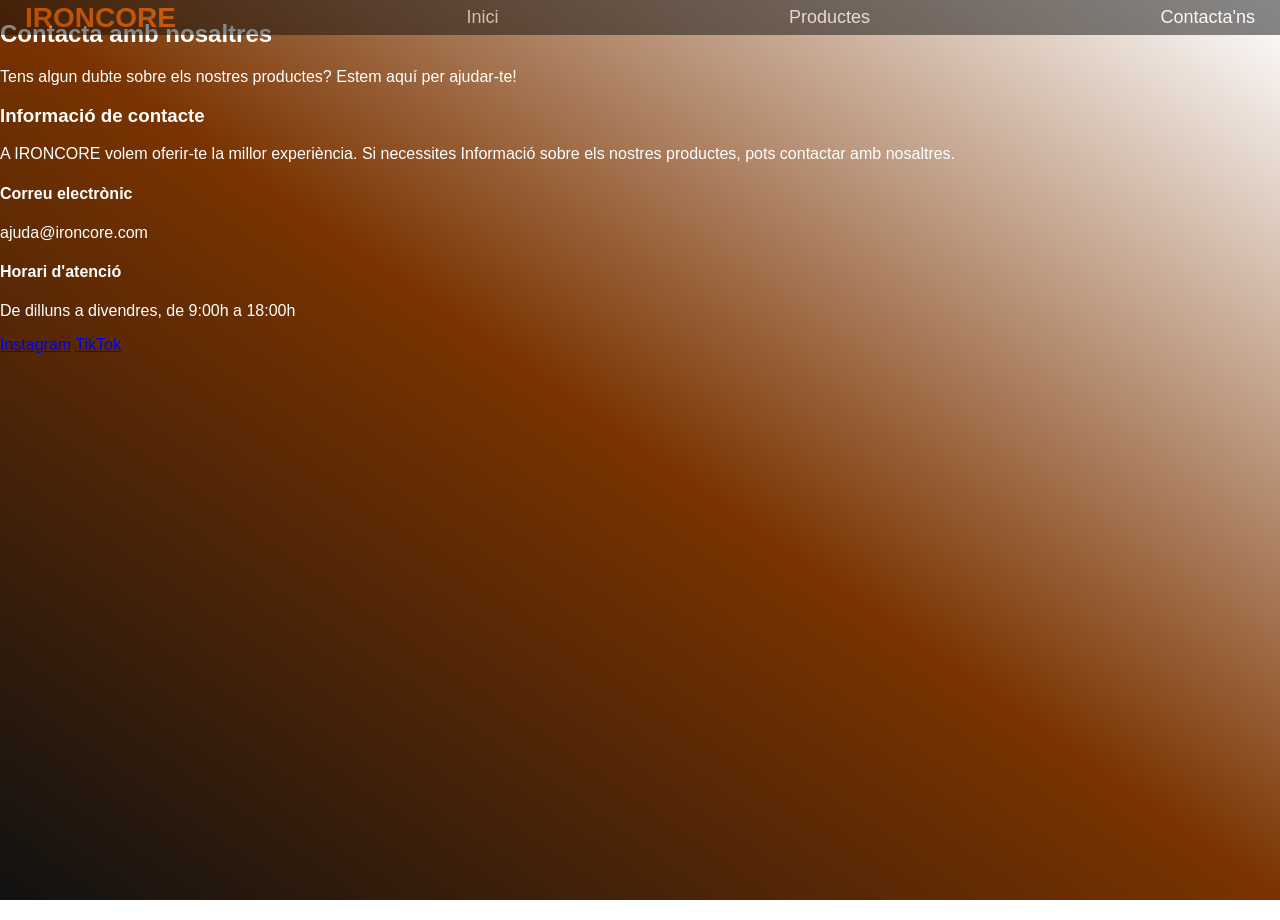
==== contacte.html @ b678341b "actualització de les xarxes" ====
<!DOCTYPE html>
<html lang="ca">
<head>
    <link rel="stylesheet" href = "global.css">    
    <meta charset="UTF-8">
    <meta name="viewport" content="width=device-width, initial-scale=1, maximum-scale=1, user-scalable=no">

    <title>IRONCORE | Contacte</title>
</head>
<body>
<nav class="capçalera"> 
    <h1 class="logo">IRONCORE</h1>
    <a href="index.html"> Inici</a> 
    <a href="productes.html"> Productes</a> 
    <a href="contacte.html"> Contacta'ns</a>
</nav>

<main class="pagina-contacte">
    <h2> Contacta amb nosaltres</h2>

    <p class="intro-contacte">
        Tens algun dubte sobre els nostres productes?
        Estem aquí per ajudar-te!
    </p>

    <section class="targeta-contacte">
        <h3>Informació de contacte</h3>
        <p> A IRONCORE volem oferir-te la millor experiència.
            Si necessites Informació sobre els nostres productes,
            pots contactar amb nosaltres.
        </p>

        <div class="dada-contacte">
            <h4>Correu electrònic</h4>
            <p>ajuda@ironcore.com</p>
        </div>

        <div class="dada-contacte">
            <h4>Horari d'atenció</h4>
            <p>De dilluns a divendres, de 9:00h a 18:00h</p>
        </div>

        <div class="dada-contacte">
            <div class="xarxes-socials">
                    <a href="https://www.instagram.com/"
                        target="_blank" rel="noopener noreferrer">Instagram</a>

                    <a href="https://www.tiktok.com/"
                        target="_blank" rel="noopener noreferrer">TikTok</a>
            </div>
        </div>
            
    </section>
</main>

    
</body>
</html>
---- global.css ----
/* Estils generals */
html{
    min-height: 100%;
}

body{
    margin: 0;
    min-height: 100vh;
    background: linear-gradient(35deg, #111111,#7a3300 , #ffffff);
    background-attachment: fixed;
    font-family:Arial, Helvetica, sans-serif;
    color: rgb(255, 255, 255)
}


/* Secció principal */
.principal{
    min-height: 650px;
    display: flex;
    flex-direction: column;
    justify-content: center;
    align-items: center;
    text-align: center;
    padding: 80px 30px 40px;
    box-sizing: border-box;
    background-image: linear-gardient(
        rgba(0,0,0,0.55),
        rgba(0,0,0,0.75)
    ), url("img/gimnasio.jpeg");

    background-size: cover;
    background-position: center;
    padding: 40px 20px;
}

.contingut-principal {
    display: flex;
    flex-direction: column;
    align-items: center;
    gap: 20px;
    max-width: 1000px;
}

.contingut-principal h2 {
    font-size: 48px;
    color: #ff6b00;
    margin-bottom: 0px;
}

.contingut-principal img {
    width: 100%;
    max-width: 750px;
    height: auto;
    border-radius: 8px;
}

.contingut-principal p {
    font-size: 18px;
    margin: 0;
    color: white;
}

.boto{
    margin-top: 10px;
}

/* Botó de productes */

.boto {
    display: inline-block;
    background-color: #ff6b00;
    color: white;
    text-decoration: none;
    padding: 14px 24px;
    font-weight: bold;
    border-radius: 5px;
}
.boto:hover {
    background-color: #e65f00;
}

/* Presentació de la marca */

.text-presentacio {
    color: white;
    font-size: 18px;
    line-height: 1.7;
    text-align: center;
    padding: 60px 20px;
    max-width: 800px;
    margin: 0 auto 40px;
    box-sizing: border-box;
}

.text-presentacio h2 {
    font-size: 32px;
    color: #ff6b00;
    margin-bottom: 20px;
}

.text-presentacio p {
    color: #cccccc;
    font-size: 18px;
    line-height: 1.7;
}

.capçalera{
    opacity: 0.5;
    backdrop-filter: rgba (0,0,0,0.45);
    position: fixed;
    top: 0;
    height: 35px;
    z-index:1000;
}
.capçalera{
   display: flex;
    justify-content: space-between;
    align-items: center;
    background-color: #111111;
    padding: 15px 25px;
    box-sizing: border-box;
    width: 100%;
    gap: 15px;
}
.capçalera a {
    color: rgb(255, 255, 255);
    text-decoration: none;
    margin-left: 25px;
    font-size: 18px;
}
.capçalera a:hover {
    color: #ff6b00; 
}


.logo{
    color: #ff6b00;
    font-size: 28px;
    margin: 0;
}

/* Valors de la marca */
.valors{
    display: flex;
    justify-content: center;
    gap: 25px;
}

.valor{
    flex: 1;
    background-color: rgba(17, 17, 17, 0.65);
    padding: 25px;
    border-radius: 10px;
    box-sizing: border-box;
}
.valor h3{
    color: #ff6b00;
    font-size: 23px;
}
.valor p{
    color: white;
    line-height: 1.6;
}

/* Pàgina de productes */
.pagina-productes {
    padding: 100px 30px 60px;
    text-align: center;
}

.pagina-productes > h2{
    color:#ff6b00;
    font-size: 36px;
}

.intro-productes{
    color:white;
    font-size: 18px;
    margin-bottom: 40px;
}

/* Catàleg */
.cataleg{
    display: grid;
    grid-template-columns: repeat(3, minmax(0, 1fr));
    gap: 25px;
    max-width: 1100px;
    margin:0 auto;
}

.producte{
    background-color: rgba(17,17,17,0.8);
    border-radius: 10px;
    padding: 20px;
    box-sizing: border-box;
}

.producte img {
    width: 100%;
    height: 200px;
    object-fit: contain;
    border-radius: 6px;
}
.producte h3{
    color: white;
    font-size: 20px;
}

.producte p {
    color: #dddddd;
    line-height: 1.5;
}
.producte .preu{
    color: #ff6b00;
    font-size: 22px;
    font-weight: bold;
}
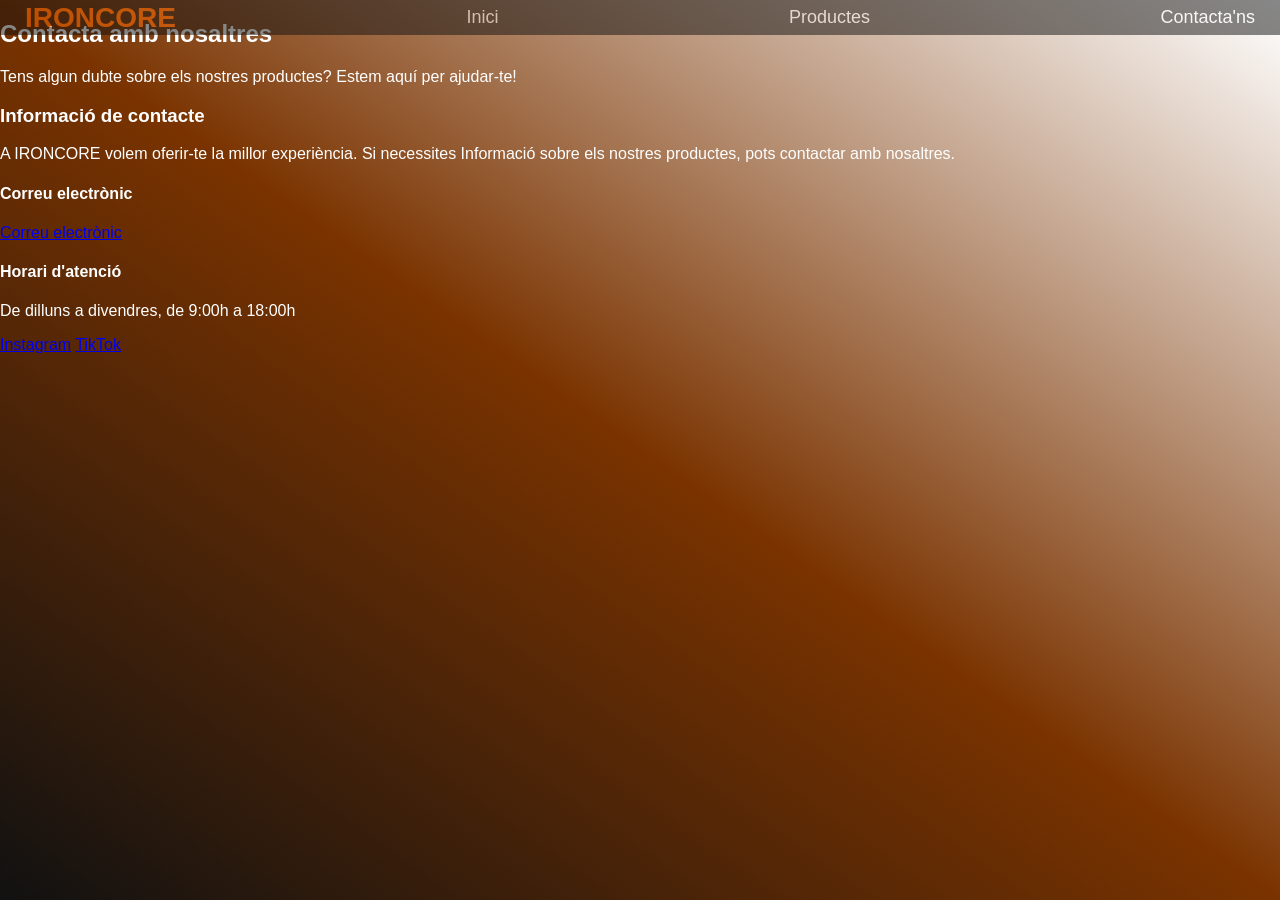
==== commit 5674d677: "correu amb link" ====
--- a/contacte.html
+++ b/contacte.html
@@ -32,7 +32,7 @@
 
         <div class="dada-contacte">
             <h4>Correu electrònic</h4>
-            <p>ajuda@ironcore.com</p>
+            <a href="mailto: ajuda@ironcore.com"> Correu electrònic </a>
         </div>
 
         <div class="dada-contacte">
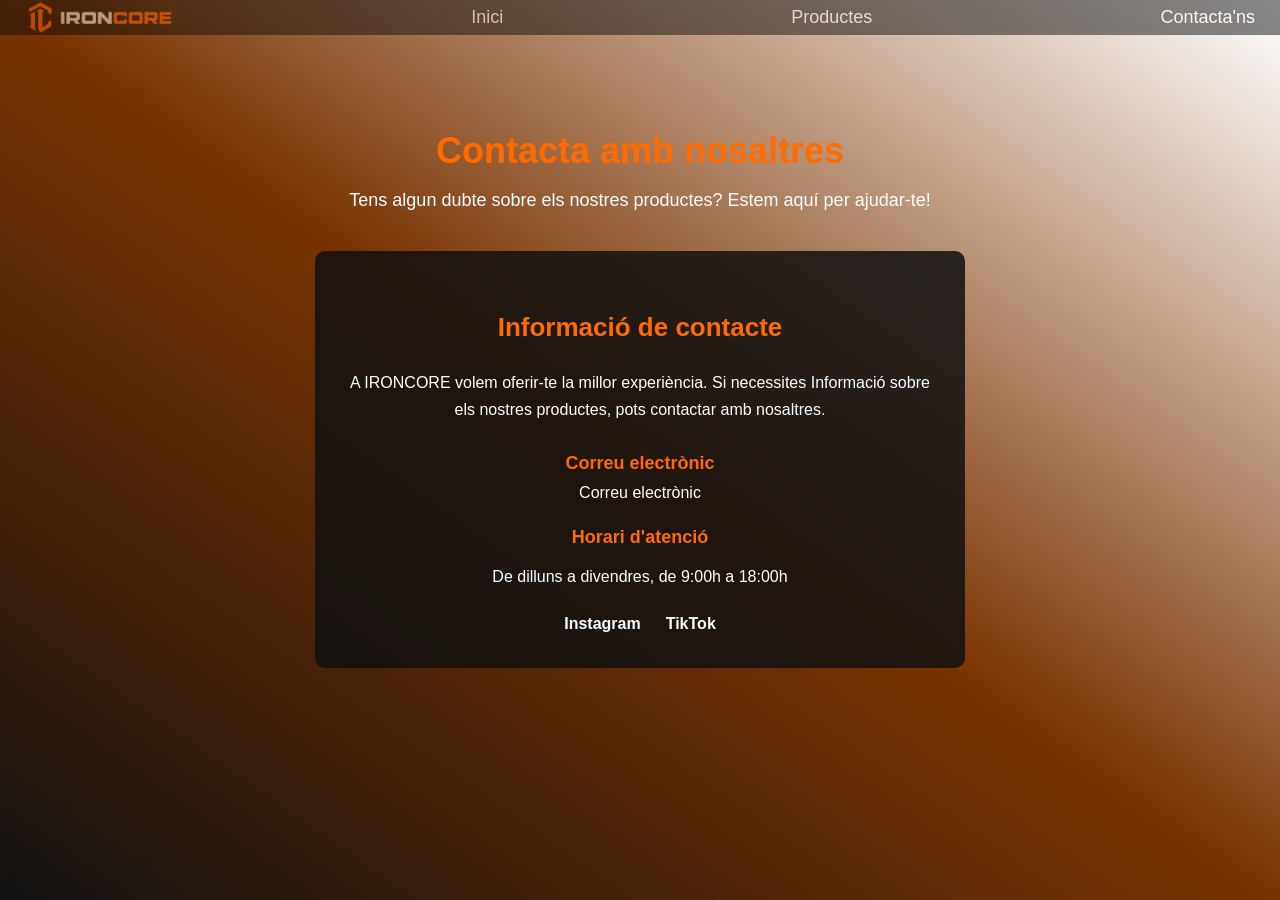
==== commit d285c5a8: "actualitzacio" ====
--- a/contacte.html
+++ b/contacte.html
@@ -9,7 +9,9 @@
 </head>
 <body>
 <nav class="capçalera"> 
-    <h1 class="logo">IRONCORE</h1>
+   <h1 class="logo">
+    <img src="imatges/ironcore_logo.png" alt="IRONCORE">
+</h1>
     <a href="index.html"> Inici</a> 
     <a href="productes.html"> Productes</a> 
     <a href="contacte.html"> Contacta'ns</a>
--- a/global.css
+++ b/global.css
@@ -133,10 +133,12 @@
 }
 
 
-.logo{
-    color: #ff6b00;
-    font-size: 28px;
-    margin: 0;
+.logo img {
+    width: 150px;
+    height: 220px;
+    object-fit: contain;
+    vertical-align: middle;
+    margin-right: 8px;
 }
 
 /* Valors de la marca */
@@ -214,4 +216,81 @@
     color: #ff6b00;
     font-size: 22px;
     font-weight: bold;
+}
+/* Pàgina de contacte */
+.pagina-contacte{
+    padding: 100px 30px 60px;
+    text-align: center;
+    box-sizing: border-box;
+}
+
+.pagina-contacte > h2 {
+    color: #ff6b00;
+    font-size: 36px;
+    margin-bottom: 15px;
+}
+
+.intro-contacte{
+    color:white;
+    font-size: 18px;
+    margin-bottom: 40px;
+}
+/* Targeta de contacte */
+.targeta-contacte{
+    max-width: 650px;
+    margin: 0 auto;
+    padding: 35px;
+    box-sizing: border-box;
+    background-color: rgba(17,17,17,0.85);
+    border-radius: 10px;
+}
+
+.targeta-contacte h3 {
+    color: #ff6b00;
+    font-size: 26px;
+}
+.targeta-contacte > p {
+    color: white;
+    line-height: 1.7;
+    margin-bottom: 30px;
+}
+
+.dada-contacte{
+    margin-top: 25px;
+}
+.dada-contacte h4{
+    color: #ff6b00;
+    font-size: 18px;
+    margin-bottom: 10px;
+}
+
+.dada-contacte a {
+     color: white;
+    text-decoration: none;
+}
+
+.dada-contacte a:hover {
+    color: #ff6b00;
+
+}
+
+.dada-contacte p {
+    color: white;
+    line-height: 1.6;
+}
+/* Xarxes socials */
+.xarxes-socials {
+    display: flex;
+    justify-content: center;
+    gap: 25px;
+}
+
+.xarxes-socials a {
+    color: white;
+    text-decoration: none;
+    font-weight: bold;
+}
+
+.xarxes-socials a:hover {
+    color: #ff6b00;
 }
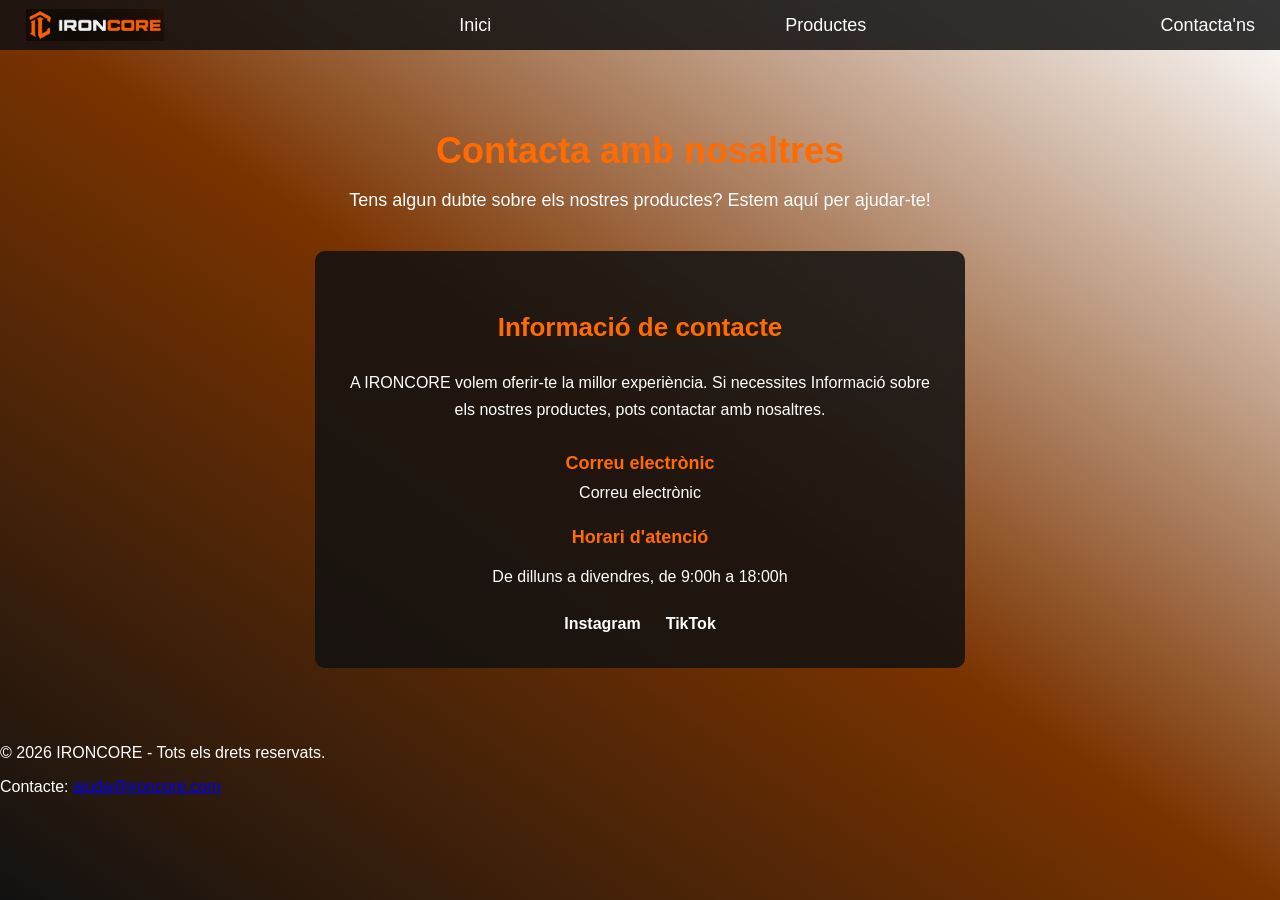
==== commit 7793c1c7: "footer" ====
--- a/contacte.html
+++ b/contacte.html
@@ -55,6 +55,13 @@
     </section>
 </main>
 
+<footer>
+    <p>&copy; 2026 IRONCORE - Tots els drets reservats.</p>
+    <p>
+        Contacte:
+        <a href="mailto:ajuda@ironcore.com">ajuda@ironcore.com</a>
+    </p>
+</footer>
     
 </body>
 </html>
--- a/global.css
+++ b/global.css
@@ -104,22 +104,21 @@
     line-height: 1.7;
 }
 
-.capçalera{
-    opacity: 0.5;
-    backdrop-filter: rgba (0,0,0,0.45);
+.capçalera {
     position: fixed;
     top: 0;
-    height: 35px;
-    z-index:1000;
-}
-.capçalera{
-   display: flex;
+    left: 0;
+    width: 100%;
+    height: 50px;
+    z-index: 1000;
+
+    display: flex;
     justify-content: space-between;
     align-items: center;
-    background-color: #111111;
-    padding: 15px 25px;
-    box-sizing: border-box;
-    width: 100%;
+
+    background-color: rgba(17, 17, 17, 0.85);
+    padding: 0 25px;
+    box-sizing: border-box;
     gap: 15px;
 }
 .capçalera a {
@@ -133,33 +132,65 @@
 }
 
 
+.logo {
+    margin: 0;
+    display: flex;
+    align-items: center;
+}
+
 .logo img {
-    width: 150px;
-    height: 220px;
+    width: 140px;
+    height: 32px;
     object-fit: contain;
-    vertical-align: middle;
-    margin-right: 8px;
+    display: block;
 }
 
 /* Valors de la marca */
-.valors{
+.valors {
     display: flex;
     justify-content: center;
     gap: 25px;
 }
 
-.valor{
+.valor {
     flex: 1;
     background-color: rgba(17, 17, 17, 0.65);
     padding: 25px;
     border-radius: 10px;
     box-sizing: border-box;
-}
-.valor h3{
+    text-align: center;
+}
+
+/* Imatges dels valors */
+.valor img {
+    width: 80px;
+    height: 100px;
+    object-fit: contain;
+    display: block;
+    margin: 0 auto 10px;
+}
+
+/* Posició individual de cada imatge */
+.img-qualitat {
+    position: relative;
+    left: 0px;
+}
+
+.img-rendiment {
+    position: relative;
+    right: 15px;
+}
+
+.img-superacio {
+    position: relative;
+    right: 13px;
+}
+.valor h3 {
     color: #ff6b00;
     font-size: 23px;
 }
-.valor p{
+
+.valor p {
     color: white;
     line-height: 1.6;
 }
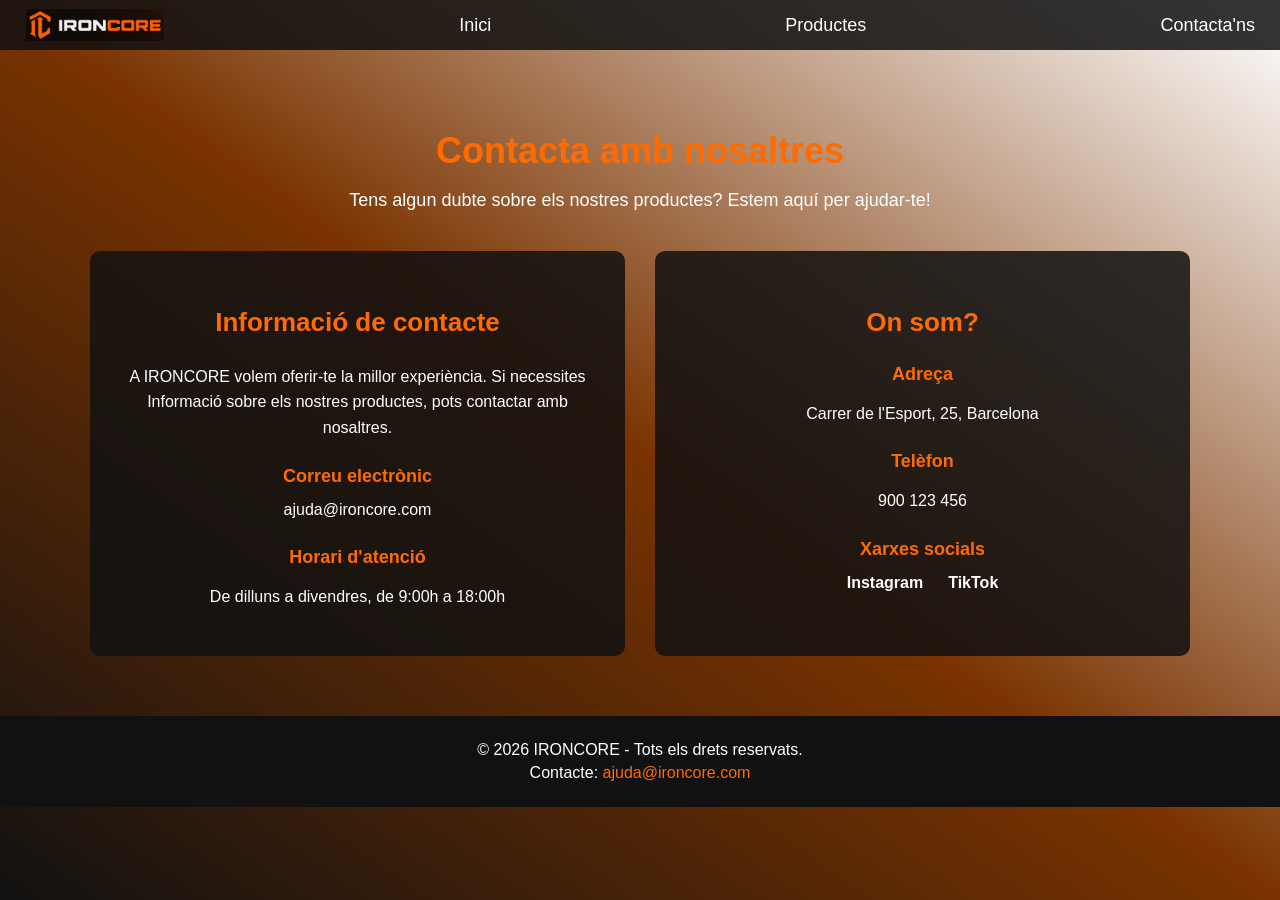
==== commit 80799d65: "contingut de contacte en dues columnes" ====
--- a/contacte.html
+++ b/contacte.html
@@ -24,35 +24,47 @@
         Tens algun dubte sobre els nostres productes?
         Estem aquí per ajudar-te!
     </p>
+    <div class="contingut-contacte">
+        <section class="columna-contacte">
+            <h3>Informació de contacte</h3>
+            <p> A IRONCORE volem oferir-te la millor experiència.
+                Si necessites Informació sobre els nostres productes,
+                pots contactar amb nosaltres.
+            </p>
 
-    <section class="targeta-contacte">
-        <h3>Informació de contacte</h3>
-        <p> A IRONCORE volem oferir-te la millor experiència.
-            Si necessites Informació sobre els nostres productes,
-            pots contactar amb nosaltres.
-        </p>
+            <div class="dada-contacte">
+                <h4>Correu electrònic</h4>
+                <a href="mailto: ajuda@ironcore.com"> ajuda@ironcore.com </a>
+            </div>
 
-        <div class="dada-contacte">
-            <h4>Correu electrònic</h4>
-            <a href="mailto: ajuda@ironcore.com"> Correu electrònic </a>
-        </div>
+            <div class="dada-contacte">
+                <h4>Horari d'atenció</h4>
+                <p>De dilluns a divendres, de 9:00h a 18:00h</p>
+            </div>
+        </section>
 
-        <div class="dada-contacte">
-            <h4>Horari d'atenció</h4>
-            <p>De dilluns a divendres, de 9:00h a 18:00h</p>
-        </div>
+        <section class="columna-contacte">
+            <h3>On som?</h3>
+        
+            <div class="dada-contacte">
+                <h4>Adreça</h4>
+                <p>Carrer de l'Esport, 25, Barcelona</p>
+            </div>
+        
+            <div class="dada-contacte">
+                <h4>Telèfon</h4>
+                <p>900 123 456</p> 
+            </div>
 
-        <div class="dada-contacte">
-            <div class="xarxes-socials">
-                    <a href="https://www.instagram.com/"
-                        target="_blank" rel="noopener noreferrer">Instagram</a>
-
-                    <a href="https://www.tiktok.com/"
-                        target="_blank" rel="noopener noreferrer">TikTok</a>
+            <div class="dada-contacte">
+                <h4>Xarxes socials</h4>
+                <div class="xarxes-socials">
+                    <a href="https://www.instagram.com/" target="_blank" rel="noopener noreferrer">Instagram</a>
+                    <a href="https://www.tiktok.com/" target="_blank" rel="noopener noreferrer">TikTok</a>
+                </div>
             </div>
-        </div>
-            
-    </section>
+        </section>
+    </div>
 </main>
 
 <footer>
--- a/global.css
+++ b/global.css
@@ -34,6 +34,9 @@
 }
 
 .contingut-principal {
+    width: 100%;
+    max-width: 1100px;
+    margin: 0 auto;
     display: flex;
     flex-direction: column;
     align-items: center;
@@ -214,14 +217,15 @@
 
 /* Catàleg */
 .cataleg{
-    display: grid;
-    grid-template-columns: repeat(3, minmax(0, 1fr));
+    display: flex;
+    flex-wrap: wrap;
     gap: 25px;
     max-width: 1100px;
     margin:0 auto;
 }
 
 .producte{
+    flex: 1 1 260px;
     background-color: rgba(17,17,17,0.8);
     border-radius: 10px;
     padding: 20px;
@@ -324,4 +328,121 @@
 
 .xarxes-socials a:hover {
     color: #ff6b00;
+}
+
+/* Peu de pàgina */
+footer {
+    background-color: #111111;
+    color: white;
+    text-align: center;
+    padding: 20px;
+}
+
+footer p {
+    margin: 5px;
+}
+
+footer a {
+    color: #ff6b00;
+    text-decoration: none;
+}
+
+footer a:hover {
+    color: white;
+}
+
+.valor span {
+    display: inline-block;
+    background-color: #ff6b00;
+    color: white;
+    padding: 5px 10px;
+    border-radius: 15px;
+    font-size: 13px;
+    margin-bottom: 10px;
+}
+
+/* Banda de beneficis */
+.beneficis {
+    display:flex;
+    justify-content: space-around;
+    align-items: center;
+    gap: 25px;
+    padding: 30px 20px;
+    background-color: rgba(17, 17, 17, 0.85);
+    text-align: center;
+}
+
+.benefici{
+    flex: 1;
+}
+
+.benefici h3 {
+    color: #ff6b00;
+    font-size: 20px;
+}
+
+.benefici p {
+    color: white;
+    font-size: 15px;
+}
+
+/* Barra de filtres */
+.filtres {
+    display: flex;
+    justify-content: center;
+    flex-wrap: wrap;
+    gap: 15px;
+    margin-bottom: 35px;
+}
+
+.filtres a {
+    display: inline-block;
+    background-color: #111111;
+    color: white;
+    text-decoration: none;
+    padding: 10px 20px;
+    border-radius: 5px;
+    border: 1px solid #ff6b00;
+}
+
+.filtres a:hover {
+    background-color: #ff6b00;
+    color: white;
+}
+
+/* Contingut de contacte en dues columnes */
+.contingut-contacte {
+    display: grid;
+    grid-template-columns: repeat(2, minmax(0, 1fr));
+    gap: 30px;
+    width: 100%;
+    max-width: 1100px;
+    margin: 0 auto;
+    box-sizing: border-box;
+}
+
+.columna-contacte {
+    background-color: rgba(17, 17, 17, 0.85);
+    padding: 30px;
+    border-radius: 10px;
+    box-sizing: border-box;
+    min-width: 0;
+}
+
+.columna-contacte h3 {
+    color: #ff6b00;
+    font-size: 26px;
+}
+
+.columna-contacte p, .columna-contacte a {
+    color: white;
+    line-height: 1.6;
+}
+
+.columna-contacte a {
+    text-decoration: none;
+}
+
+.columna-contacte a:hover {
+    color: #ff6b00;
 }
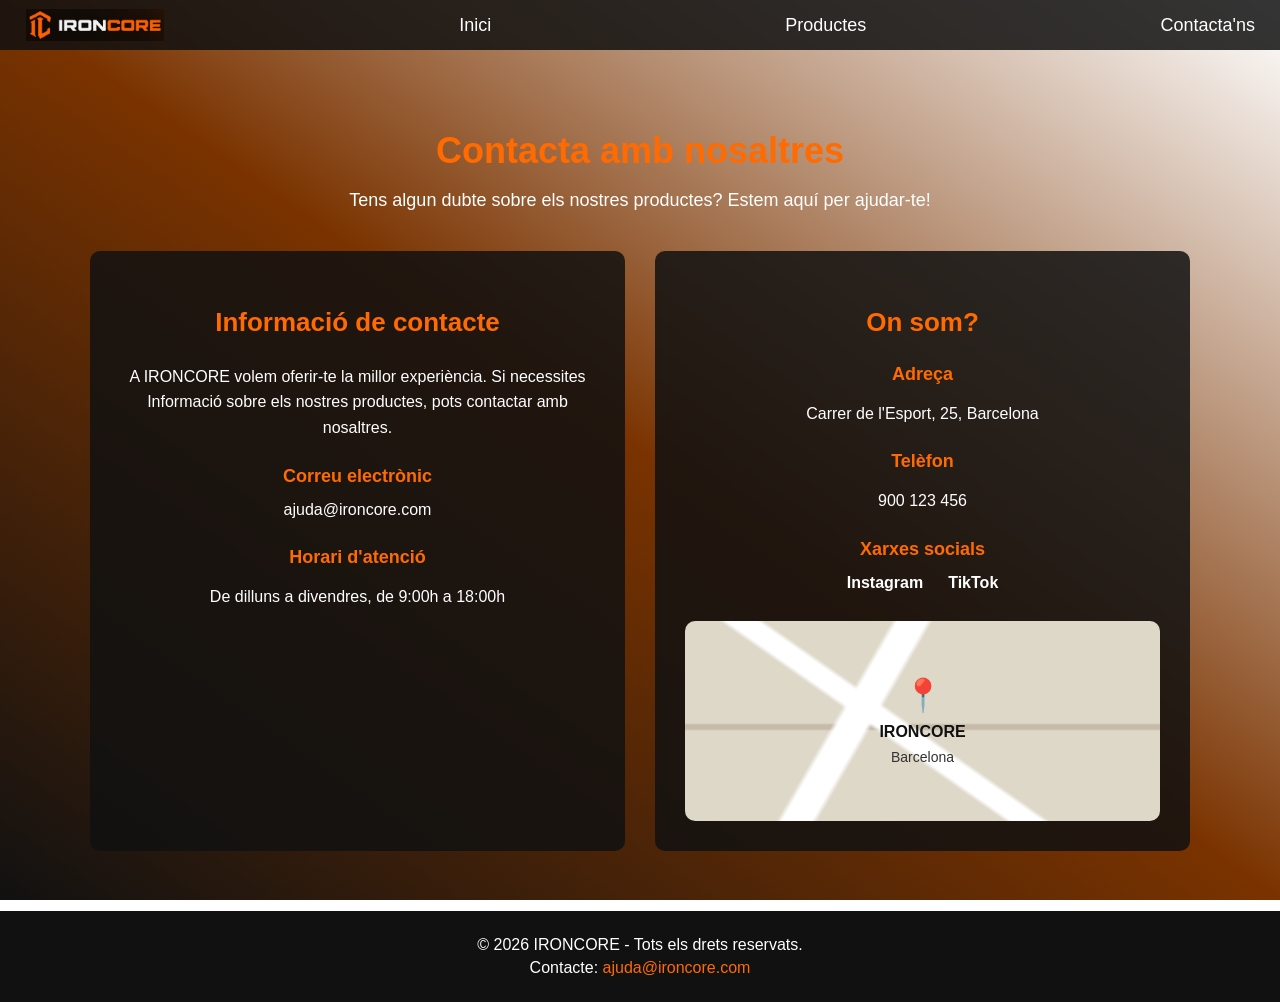
==== commit a26ad7f3: "creacio d'un mapa fictici" ====
--- a/contacte.html
+++ b/contacte.html
@@ -63,6 +63,12 @@
                     <a href="https://www.tiktok.com/" target="_blank" rel="noopener noreferrer">TikTok</a>
                 </div>
             </div>
+
+            <div class="mapa-fictici">
+                <span class="marcador-mapa">📍</span>
+                <p>IRONCORE</p>
+                <span class="text-mapa">Barcelona</span>
+            </div>
         </section>
     </div>
 </main>
--- a/global.css
+++ b/global.css
@@ -445,4 +445,37 @@
 
 .columna-contacte a:hover {
     color: #ff6b00;
+}
+
+/* Mapa decoratiu */
+.mapa-fictici {
+    min-height: 200px;
+    margin-top: 25px;
+    border-radius: 10px;
+    overflow: hidden;
+    background-color: #ded8c8;
+    background-image:
+        linear-gradient(35deg, transparent 42%, white 43%, white 47%, transparent 48%),
+        linear-gradient(120deg, transparent 35%, white 36%, white 41%, transparent 42%),
+        linear-gradient(0deg, transparent 45%, #c5bba8 46%, #c5bba8 48%, transparent 49%);
+    display: flex;
+    flex-direction: column;
+    justify-content: center;
+    align-items: center;
+    text-align: center;
+}
+
+.marcador-mapa {
+    font-size: 32px;
+}
+
+.mapa-fictici p {
+    color: #111111;
+    font-weight: bold;
+    margin: 5px;
+}
+
+.text-mapa {
+    color: #333333;
+    font-size: 14px;
 }
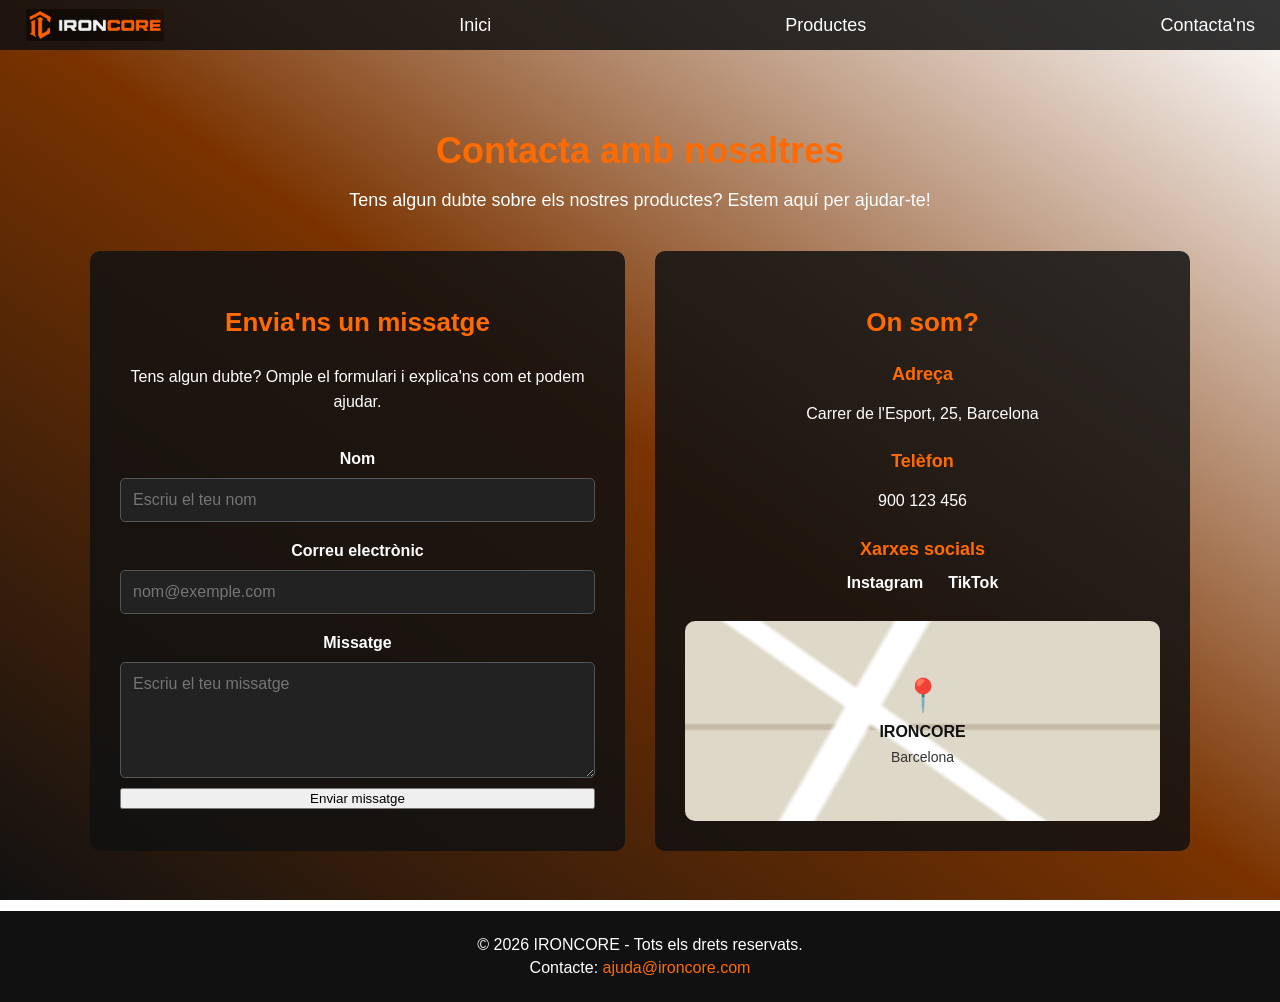
==== commit 6ce348dd: "formulari" ====
--- a/contacte.html
+++ b/contacte.html
@@ -26,22 +26,31 @@
     </p>
     <div class="contingut-contacte">
         <section class="columna-contacte">
-            <h3>Informació de contacte</h3>
-            <p> A IRONCORE volem oferir-te la millor experiència.
-                Si necessites Informació sobre els nostres productes,
-                pots contactar amb nosaltres.
-            </p>
+    <h3>Envia'ns un missatge</h3>
 
-            <div class="dada-contacte">
-                <h4>Correu electrònic</h4>
-                <a href="mailto: ajuda@ironcore.com"> ajuda@ironcore.com </a>
-            </div>
+    <p>
+        Tens algun dubte? Omple el formulari
+        i explica'ns com et podem ajudar.
+    </p>
 
-            <div class="dada-contacte">
-                <h4>Horari d'atenció</h4>
-                <p>De dilluns a divendres, de 9:00h a 18:00h</p>
-            </div>
-        </section>
+    <form class="formulari-contacte">
+        <label for="nom">Nom</label>
+        <input type="text" id="nom" name="nom"
+               placeholder="Escriu el teu nom" required>
+
+        <label for="correu">Correu electrònic</label>
+        <input type="email" id="correu" name="correu"
+               placeholder="nom@exemple.com" required>
+
+        <label for="missatge">Missatge</label>
+        <textarea id="missatge" name="missatge"
+                  rows="5"
+                  placeholder="Escriu el teu missatge"
+                  required></textarea>
+
+        <button type="submit">Enviar missatge</button>
+    </form>
+</section>
 
         <section class="columna-contacte">
             <h3>On som?</h3>
--- a/global.css
+++ b/global.css
@@ -452,7 +452,6 @@
     min-height: 200px;
     margin-top: 25px;
     border-radius: 10px;
-    overflow: hidden;
     background-color: #ded8c8;
     background-image:
         linear-gradient(35deg, transparent 42%, white 43%, white 47%, transparent 48%),
@@ -478,4 +477,199 @@
 .text-mapa {
     color: #333333;
     font-size: 14px;
-}+}
+
+/* Adaptació de la web a mòbils */
+@media (max-width: 767px) {
+ /* Menú superior */
+    .capçalera {
+        height: auto;
+        min-height: 50px;
+        flex-wrap: wrap;
+        justify-content: center;
+        padding: 10px;
+        gap: 10px;
+    }
+
+    .capçalera a {
+        margin-left: 5px;
+        font-size: 14px;
+    }
+
+    .logo img {
+        width: 100px;
+        height: auto;
+    }
+
+    /* Pàgina principal */
+    .principal {
+        min-height: auto;
+        padding: 100px 15px 30px;
+    }
+
+    .contingut-principal h2 {
+        font-size: 32px;
+    }
+
+    .contingut-principal img {
+        width: 100%;
+        height: auto;
+    }
+
+    .text-presentacio {
+        padding: 40px 15px;
+    }
+
+    .valors {
+        flex-direction: column;
+        gap: 20px;
+    }
+
+    .valor {
+        width: 100%;
+    }
+
+    /* Banda de beneficis */
+    .beneficis {
+        flex-direction: column;
+        gap: 20px;
+    }
+
+    /* Pàgina de productes */
+    .pagina-productes {
+        padding: 110px 15px 40px;
+    }
+
+    .pagina-productes > h2 {
+        font-size: 30px;
+    }
+
+    .cataleg {
+        flex-direction: column;
+    }
+
+    .producte {
+        flex: none;
+        width: 100%;
+    }
+
+    .filtres {
+        gap: 10px;
+    }
+
+    .filtres a {
+        padding: 8px 12px;
+    }
+
+    /* Pàgina de contacte */
+    .pagina-contacte {
+        padding: 110px 15px 40px;
+    }
+
+    .pagina-contacte > h2 {
+        font-size: 30px;
+    }
+
+    .contingut-contacte {
+        grid-template-columns: 1fr;
+        gap: 25px;
+        padding: 0;
+    }
+
+    .columna-contacte {
+        padding: 20px;
+        margin-top: 0;
+    }
+
+    /* Mapa */
+    .mapa-fictici {
+        min-height: 180px;
+    }
+
+    /* Peu de pàgina */
+    footer {
+        padding: 15px;
+        overflow-wrap: anywhere;
+    }
+
+}
+/* Mides de lletra en mòbils */
+@media (max-width: 767px) {
+    h2 {
+        font-size: 2rem;
+    }
+
+    h3 {
+        font-size: 2rem;
+    }
+
+    p,a {
+        font-size: 1rem;
+    }
+}
+
+/* Filtres de productes */
+.filtres input {
+    display: none;
+}
+
+.filtres label {
+    display: inline-block;
+    background-color: #111111;
+    color: white;
+    padding: 10px 20px;
+    margin: 5px;
+    border-radius: 5px;
+    border: 1px solid #ff6b00;
+    cursor: pointer;
+}
+
+.filtres label:hover {
+    background-color: #ff6b00;
+}
+
+.filtres input:checked + label {
+    background-color: #ff6b00;
+}
+
+/* Filtrar guants */
+.filtres:has(#filtro-guants:checked) ~ .cataleg .producte:not(.guants) {
+    display: none;
+}
+
+/* Filtrar accessoris */
+.filtres:has(#filtro-accessoris:checked) ~ .cataleg .producte:not(.accessoris) {
+    display: none;
+}
+
+/* Filtrar roba */
+.filtres:has(#filtro-roba:checked) ~ .cataleg .producte:not(.roba) {
+    display: none;
+}
+
+/* Formulari de contacte */
+.formulari-contacte {
+    display: flex;
+    flex-direction: column;
+    gap: 10px;
+    margin-top: 25px;
+}
+
+.formulari-contacte label {
+    color: white;
+    font-weight: bold;
+    margin-top: 10px;
+}
+
+.formulari-contacte input, .formulari-contacte textarea {
+    width: 100%;
+    padding: 12px;
+    border: 1px solid #555555;
+    border-radius: 5px;
+    background-color: #222222;
+    color: white;
+    font-family: Arial, Helvetica, sans-serif;
+    font-size: 16px;
+    box-sizing: border-box;
+}
+
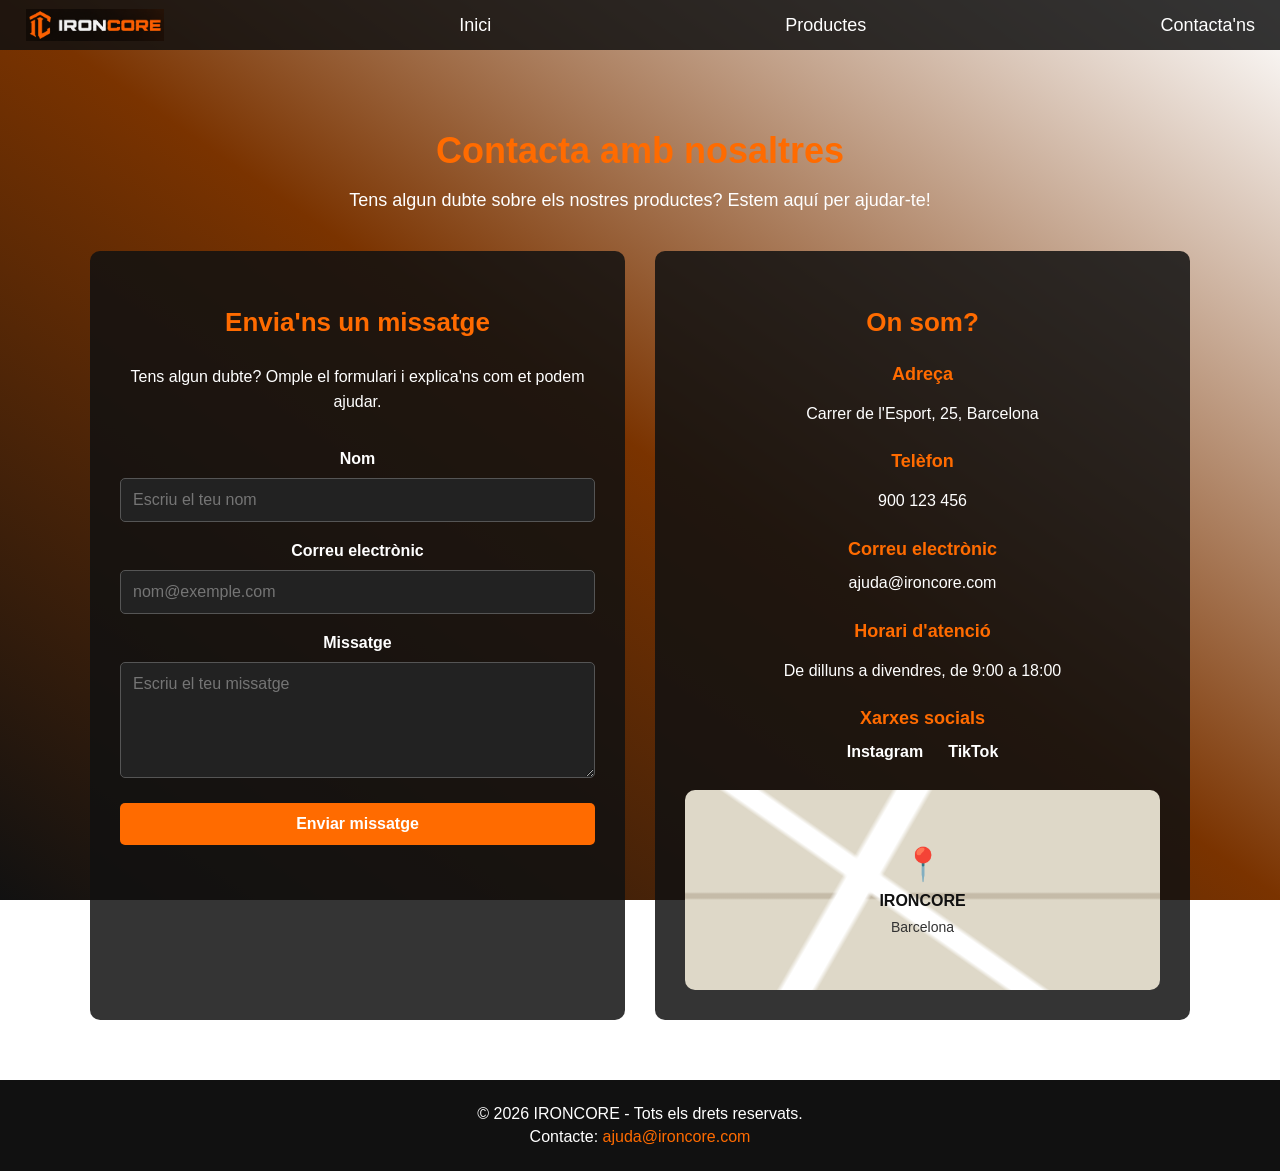
==== commit 5fcff93d: "formulari" ====
--- a/contacte.html
+++ b/contacte.html
@@ -66,6 +66,16 @@
             </div>
 
             <div class="dada-contacte">
+                <h4>Correu electrònic</h4>
+                <a href="mailto:ajuda@ironcore.com">ajuda@ironcore.com</a>
+            </div>
+
+            <div class="dada-contacte">
+                <h4>Horari d'atenció</h4>
+                <p>De dilluns a divendres, de 9:00 a 18:00</p>
+            </div>
+
+            <div class="dada-contacte">
                 <h4>Xarxes socials</h4>
                 <div class="xarxes-socials">
                     <a href="https://www.instagram.com/" target="_blank" rel="noopener noreferrer">Instagram</a>
--- a/global.css
+++ b/global.css
@@ -673,3 +673,22 @@
     box-sizing: border-box;
 }
 
+.formulari-contacte textarea {
+    resize: vertical;
+}
+
+.formulari-contacte button {
+    background-color: #ff6b00;
+    color: white;
+    border: none;
+    border-radius: 5px;
+    padding: 12px;
+    margin-top: 15px;
+    font-size: 16px;
+    font-weight: bold;
+    cursor: pointer;
+}
+
+.formulari-contacte button:hover {
+    background-color: #e65f00;
+}
